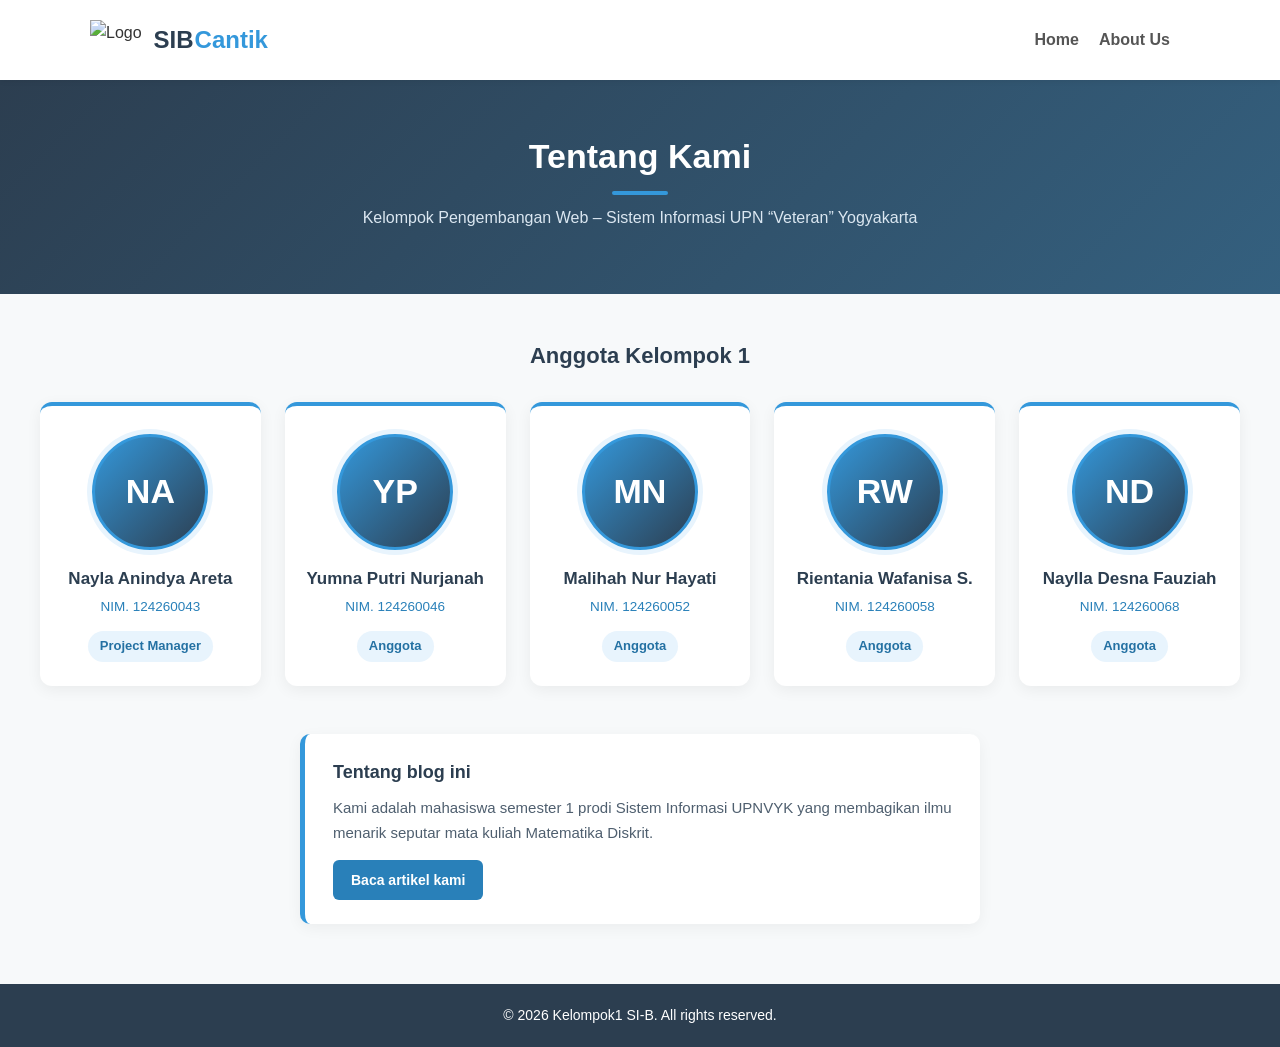
==== about.html @ 637a532d "Add files via upload" ====
<!DOCTYPE html>
<html lang="id">
<head>
    <meta charset="UTF-8">
    <meta name="viewport" content="width=device-width, initial-scale=1.0">
    <title>Tentang Kami | Kelompok 1 SI-B</title>
    <link rel="icon" type="image/png" href="img/logo_upn.png">
    <link rel="stylesheet" href="style.css">
    <!-- Tambahan tampilan khusus halaman About (dimuat setelah style.css) -->
    <link rel="stylesheet" href="about.css">
</head>
<body>
    <header>
        <div class="container navbar">
            <div class="logo-wrapper">
                <img src="img/logo_upn.png" alt="Logo" class="logo-img">
                <div class="logo">SIB<span>Cantik</span></div>
            </div>

            <nav>
                <ul>
                    <li><a href="index.html" class="active">Home</a></li>
                    <li><a href="about.html">About Us</a></li>
                </ul>
            </nav>
        </div>
    </header>

    <!-- Hero -->
    <section class="about-hero">
        <div class="about-hero-inner">
            <h1>Tentang Kami</h1>
            <p>Kelompok Pengembangan Web &ndash; Sistem Informasi UPN &ldquo;Veteran&rdquo; Yogyakarta</p>
        </div>
    </section>

    <!-- Tim -->
    <section class="about-section">
        <div class="about-container">
            <h2 class="team-heading">Anggota Kelompok 1</h2>

            <div class="team-grid">
                <!-- ANGGOTA 1 -->
                <div class="team-card">
                    <div class="member-img-box" data-initials="NA">
                        <img src="img/areta.jpeg" alt="Foto Nayla Anindya Areta" class="member-img" onerror="this.remove()">
                    </div>
                    <h3 class="member-name">Nayla Anindya Areta</h3>
                    <p class="member-nim">NIM. 124260043</p>
                    <p class="member-role">Project Manager</p>
                </div>

                <!-- ANGGOTA 2 -->
                <div class="team-card">
                    <div class="member-img-box" data-initials="YP">
                        <img src="img/yumna.jpg" alt="Foto Yumna Putri Nurjanah" class="member-img" onerror="this.remove()">
                    </div>
                    <h3 class="member-name">Yumna Putri Nurjanah</h3>
                    <p class="member-nim">NIM. 124260046</p>
                    <p class="member-role">Anggota</p>
                </div>

                <!-- ANGGOTA 3 -->
                <div class="team-card">
                    <div class="member-img-box" data-initials="MN">
                        <img src="img/malihah.jpeg" alt="Foto Malihah Nur Hayati" class="member-img" onerror="this.remove()">
                    </div>
                    <h3 class="member-name">Malihah Nur Hayati</h3>
                    <p class="member-nim">NIM. 124260052</p>
                    <p class="member-role">Anggota</p>
                </div>

                <!-- ANGGOTA 4 -->
                <div class="team-card">
                    <div class="member-img-box" data-initials="RW">
                        <img src="img/rien.jpg" alt="Foto Rientania Wafanisa S." class="member-img" onerror="this.remove()">
                    </div>
                    <h3 class="member-name">Rientania Wafanisa S.</h3>
                    <p class="member-nim">NIM. 124260058</p>
                    <p class="member-role">Anggota</p>
                </div>

                <!-- ANGGOTA 5 -->
                <div class="team-card">
                    <div class="member-img-box" data-initials="ND">
                        <img src="img/Nanay.jpeg" alt="Foto Naylla Desna Fauziah" class="member-img" onerror="this.remove()">
                    </div>
                    <h3 class="member-name">Naylla Desna Fauziah</h3>
                    <p class="member-nim">NIM. 124260068</p>
                    <p class="member-role">Anggota</p>
                </div>
            </div>

            <!-- Tentang proyek -->
            <div class="about-note">
                <h3>Tentang blog ini</h3>
                <p>Kami adalah mahasiswa semester 1 prodi Sistem Informasi UPNVYK yang membagikan ilmu menarik seputar mata kuliah Matematika Diskrit.</p>
                <a class="about-note-link" href="CekArtikel.html">Baca artikel kami</a>
            </div>
        </div>
    </section>

    <footer>
        <p>&copy; 2026 Kelompok1 SI-B. All rights reserved.</p>
    </footer>

</body>
</html>
---- style.css ----
/* --- Reset & Base Styles --- */
* {
    margin: 0;
    padding: 0;
    box-sizing: border-box;
}

body {
    font-family: 'Segoe UI', Tahoma, Geneva, Verdana, sans-serif;
    line-height: 1.6;
    color: #333;
    background-color: #f7f9fa;
}

.container {
    width: 90%;
    max-width: 1100px;
    margin: 0 auto;
}

a {
    text-decoration: none;
    color: #2c3e50;
    transition: color 0.3s;
}

a:hover {
    color: #3498db;
}

/* --- Header & Nav --- */
header {
    background: #ffffff;
    box-shadow: 0 2px 5px rgba(0,0,0,0.05);
    position: sticky;
    top: 0;
    z-index: 100;
}

.navbar {
    display: flex;
    justify-content: space-between;
    align-items: center;
    padding: 20px 0;
}

.logo-wrapper {
    display: flex;
    align-items: center;
    gap: 12px; /* 👈 ATUR JARAK DI SINI: ubah angkanya untuk menjauhkan/merapatkan */
}

.logo-img {
    height: 40px; /* Sesuaikan tinggi ini dengan ukuran navbar Anda */
    width: auto;  /* Biar lebar gambar proporsional otomatis */
    object-fit: contain;
}
.logo {
    font-size: 24px;
    font-weight: 700;
    color: #2c3e50;
    display: flex;
    align-items: left;
    gap: 1px; 
}

.logo span {
    color: #3498db;
}

nav ul {
    display: flex;
    list-style: none;
    margin-right: 20px;
}

nav ul li {
    margin-left: 20px;
}

nav ul li a {
    font-weight: 600;
    color: #555;
    padding: 5px 0;
}

/* nav ul li a.active, nav ul li a:hover {
    color: #3498db;
    border-bottom: 2px solid #3498db;
} */

/* --- Layout Main Grid --- */
.main-layout {
    display: grid;
    grid-template-columns: 2fr 1fr;
    gap: 30px;
    margin-top: 40px;
    margin-bottom: 40px;
}

/* --- Article Content --- */
.card {
    background: #fff;
    border-radius: 8px;
    overflow: hidden;
    padding: 20px;
    box-shadow: 0 4px 15px rgba(0,0,0,0.05);
}

.card-img {
    width: calc(100% + 40px); /* Melebarkan gambar melewati padding kiri-kanan kartu (20px + 20px) */
    margin-left: -20px;       /* Menarik gambar ke ujung kiri kartu */
    margin-right: -20px;      /* Menarik gambar ke ujung kanan kartu */
    margin-top: -20px;        /* Menarik gambar ke ujung atas kartu */
    
    height: 300px;            /* Mempertahankan tinggi gambar sesuai keinginan Anda */
    object-fit: cover;        /* Memastikan gambar proporsional dan tidak gepeng saat ditarik penuh */
    display: block;
}

.card-body {
    /* padding: 30px; */
    margin-top: 20px;
}

.category {
    display: inline-block;
    background: #e8f4fd;
    color: #3498db;
    padding: 4px 10px;
    border-radius: 4px;
    font-size: 12px;
    font-weight: bold;
    text-transform: uppercase;
    margin-bottom: 15px;
}

.article-title {
    font-size: 25px;
    margin-bottom: 10px;
    color: #2c3e50;
    line-height: 1.2;
    text-align: center;
}

.meta {
    font-size: 14px;
    color: #7f8c8d;
    margin-bottom: 20px;
    text-align: center;
}

.card-body p {
    margin-bottom: 15px;
    margin-left: 20px;
    margin-right: 20px;
    font-size: 15px;
    color: #4f5f6f;
    text-align: justify;
}

.card-body h4 {
    margin-bottom: 8px;
    margin-left: 20px;
    margin-right: 20px;
    font-size: 15px;
    color: #4f5f6f;
    text-align: justify;
}

blockquote {
    border-left: 4px solid #3498db;
    padding-left: 20px;
    margin: 20px 0;
    font-style: italic;
    color: #555;
    font-size: 18px;
}

/* Style Section About Us */
.about-section {
    padding: 60px 20px;
    background-color: #f9f9f9;
    font-family: 'Segoe UI', Tahoma, Geneva, Verdana, sans-serif;
}

.about-container {
    max-width: 1200px;
    margin: 0 auto;
    text-align: center;
}

.about-title {
    font-size: 32px;
    color: #333;
    margin-bottom: 10px;
    position: relative;
}

/* Garis bawah dekoratif pada judul */
.about-title::after {
    content: '';
    display: block;
    width: 50px;
    height: 4px;
    background-color: #0066cc; /* Sesuaikan dengan warna utama SisfoUPNYK */
    margin: 8px auto 0 auto;
    border-radius: 2px;
}

.about-subtitle {
    font-size: 16px;
    color: #666;
    margin-bottom: 50px;
}

/* Grid Layout untuk Kartu Anggota */
.team-grid {
    display: flex;
    flex-wrap: wrap;
    justify-content: center;
    gap: 30px;
}

/* Desain Kartu Nama */
.team-card {
    background: #ffffff;
    border-radius: 12px;
    box-shadow: 0 4px 15px rgba(0, 0, 0, 0.05);
    padding: 30px 20px;
    width: 220px;
    transition: transform 0.3s ease, box-shadow 0.3s ease;
    text-align: center;
}

/* Efek saat kursor diarahkan ke kartu */
.team-card:hover {
    transform: translateY(-8px);
    box-shadow: 0 8px 25px rgba(0, 0, 0, 0.1);
}

/* Bingkai Foto Bulat */
.member-img-box {
    width: 120px;
    height: 120px;
    border-radius: 50%;
    overflow: hidden;
    margin: 0 auto 20px auto;
    border: 3px solid #0066cc; /* Lingkaran warna senada navbar */
}

.member-img {
    width: 100%;
    height: 100%;
    object-fit: cover;
}

/* Typography di dalam kartu */
.member-name {
    font-size: 18px;
    color: #222;
    margin: 0 0 5px 0;
    font-weight: 600;
}

.member-nim {
    font-size: 14px;
    color: #0066cc;
    margin: 0 0 12px 0;
    font-weight: 500;
}

.member-role {
    font-size: 13px;
    color: #888;
    text-transform: uppercase;
    letter-spacing: 1px;
    margin: 0;
}

/* Responsif untuk layar HP kecil agar kartu otomatis turun rapi */
@media (max-width: 600px) {
    .team-card {
        width: 100%;
        max-width: 280px;
    }
}


/* --- Sidebar Widgets --- */
.sidebar {
    display: flex;
    flex-direction: column;
    gap: 30px;
}

.widget {
    background: #fff;
    padding: 25px;
    border-radius: 8px;
    box-shadow: 0 4px 15px rgba(0,0,0,0.05);
}

.widget h3 {
    font-size: 18px;
    margin-bottom: 15px;
    color: #2c3e50;
    border-bottom: 2px solid #f1f1f1;
    padding-bottom: 8px;
}

.widget p {
    font-size: 14px;
    color: #666;
}

.populer-list {
    list-style: none;
}

.populer-list li {
    margin-bottom: 15px;
    padding-bottom: 15px;
    border-bottom: 1px dashed #eee;
}

.populer-list li:last-child {
    margin-bottom: 0;
    padding-bottom: 0;
    border-bottom: none;
}

.populer-list a {
    display: block;
    font-weight: 600;
    font-size: 15px;
    line-height: 1.4;
    margin-bottom: 5px;
}

.populer-list span {
    font-size: 12px;
    color: #95a5a6;
}

/* --- Footer --- */
footer {
    background: #2c3e50;
    color: #fff;
    text-align: center;
    padding: 20px 0;
    font-size: 14px;
    margin-top: auto;
}

/* --- Responsive Media Query --- */
@media (max-width: 768px) {
    .navbar {
        flex-direction: column;
        gap: 20px;
    }

    nav ul li {
        margin: 0 15px;
        
    }

    .main-layout {
        grid-template-columns: 1fr;
    }
    
    .article-title {
        font-size: 24px;
    }
}
---- about.css ----
/* ==========================================================
   about-extra.css
   Dimuat SETELAH style.css; hanya memengaruhi about.html.
   Warna mengikuti tema: #2c3e50 (navy) dan #3498db (biru).
   ========================================================== */

/* ---------- Hero ---------- */
.about-hero {
    background: linear-gradient(135deg, #2c3e50 0%, #34607f 100%);
    color: #fff;
    text-align: center;
    padding: 56px 20px 64px;
}
.about-hero-inner { max-width: 760px; margin: 0 auto; }
.about-hero h1 {
    font-size: 34px;
    line-height: 1.2;
    margin-bottom: 10px;
    color: #fff;
}
.about-hero h1::after {
    content: '';
    display: block;
    width: 56px; height: 4px;
    margin: 14px auto 0;
    background: #3498db;
    border-radius: 2px;
}
.about-hero p {
    font-size: 16px;
    color: #dbe7f1;
    margin-top: 6px;
}

/* ---------- Section tim ---------- */
.about-section {
    padding: 0 20px 60px;
    background: #f7f9fa;
}
.about-container { max-width: 1200px; margin: 0 auto; text-align: center; }

.team-heading {
    font-size: 22px;
    color: #2c3e50;
    margin: 44px 0 28px;
}

/* Grid: 5 sejajar di layar lebar, lalu 3+2, 2+2+1, dan 1 kolom di HP.
   Baris terakhir selalu di tengah, jadi tidak ada kartu yang menggantung di kiri. */
.team-grid {
    display: flex;
    flex-wrap: wrap;
    justify-content: center;
    gap: 24px;
}

.team-card {
    width: calc((100% - 96px) / 5);
    min-width: 0;
    padding: 28px 14px 24px;
    background: #fff;
    border-radius: 12px;
    border-top: 4px solid #3498db;
    box-shadow: 0 4px 15px rgba(0, 0, 0, .06);
    overflow-wrap: anywhere;
}
.team-card:hover {
    transform: translateY(-6px);
    box-shadow: 0 10px 24px rgba(44, 62, 80, .14);
}

/* Foto bulat + inisial sebagai cadangan kalau foto gagal dimuat */
.member-img-box {
    position: relative;
    width: 116px; height: 116px;
    margin: 0 auto 18px;
    border: 3px solid #3498db;
    box-shadow: 0 0 0 5px #e8f4fd;
    background: linear-gradient(135deg, #3498db, #2c3e50);
}
.member-img-box::before {
    content: attr(data-initials);
    position: absolute; inset: 0;
    display: grid; place-items: center;
    color: #fff; font-size: 34px; font-weight: 700;
}
.member-img { position: relative; z-index: 1; }

.member-name {
    font-size: 17px;
    line-height: 1.3;
    color: #2c3e50;
    margin: 0 0 6px;
}
.member-nim {
    font-size: 13.5px;
    color: #2980b9;
    margin: 0 0 14px;
}
.member-role {
    display: inline-block;
    padding: 5px 12px;
    background: #e8f4fd;
    color: #2471a3;
    border-radius: 999px;
    font-size: 13px;
    font-weight: 600;
    letter-spacing: 0;
    text-transform: none;
}

/* ---------- Tentang blog ---------- */
.about-note {
    max-width: 680px;
    margin: 48px auto 0;
    padding: 24px 28px;
    background: #fff;
    border-radius: 10px;
    border-left: 5px solid #3498db;
    box-shadow: 0 4px 15px rgba(0, 0, 0, .05);
    text-align: left;
}
.about-note h3 { font-size: 18px; color: #2c3e50; margin-bottom: 8px; }
.about-note p { font-size: 15px; line-height: 1.7; color: #4f5f6f; }
.about-note-link {
    display: inline-block;
    margin-top: 14px;
    padding: 9px 18px;
    background: #2980b9;
    color: #fff;
    border-radius: 6px;
    font-size: 14px;
    font-weight: 600;
}
.about-note-link:hover { background: #2c3e50; color: #fff; }
.about-note-link:focus-visible { outline: 3px solid #93c5ee; outline-offset: 2px; }

/* ---------- Responsif ---------- */
@media (max-width: 1099px) {
    .team-card { width: calc((100% - 48px) / 3); }
}
@media (max-width: 699px) {
    .about-hero { padding: 40px 16px 48px; }
    .about-hero h1 { font-size: 28px; }
    .team-card { width: calc((100% - 24px) / 2); max-width: none; }
}
@media (max-width: 419px) {
    .team-card { width: 100%; max-width: 300px; }
    .about-note { padding: 20px; }
}
@media (prefers-reduced-motion: reduce) {
    .team-card { transition: none; }
    .team-card:hover { transform: none; }
}
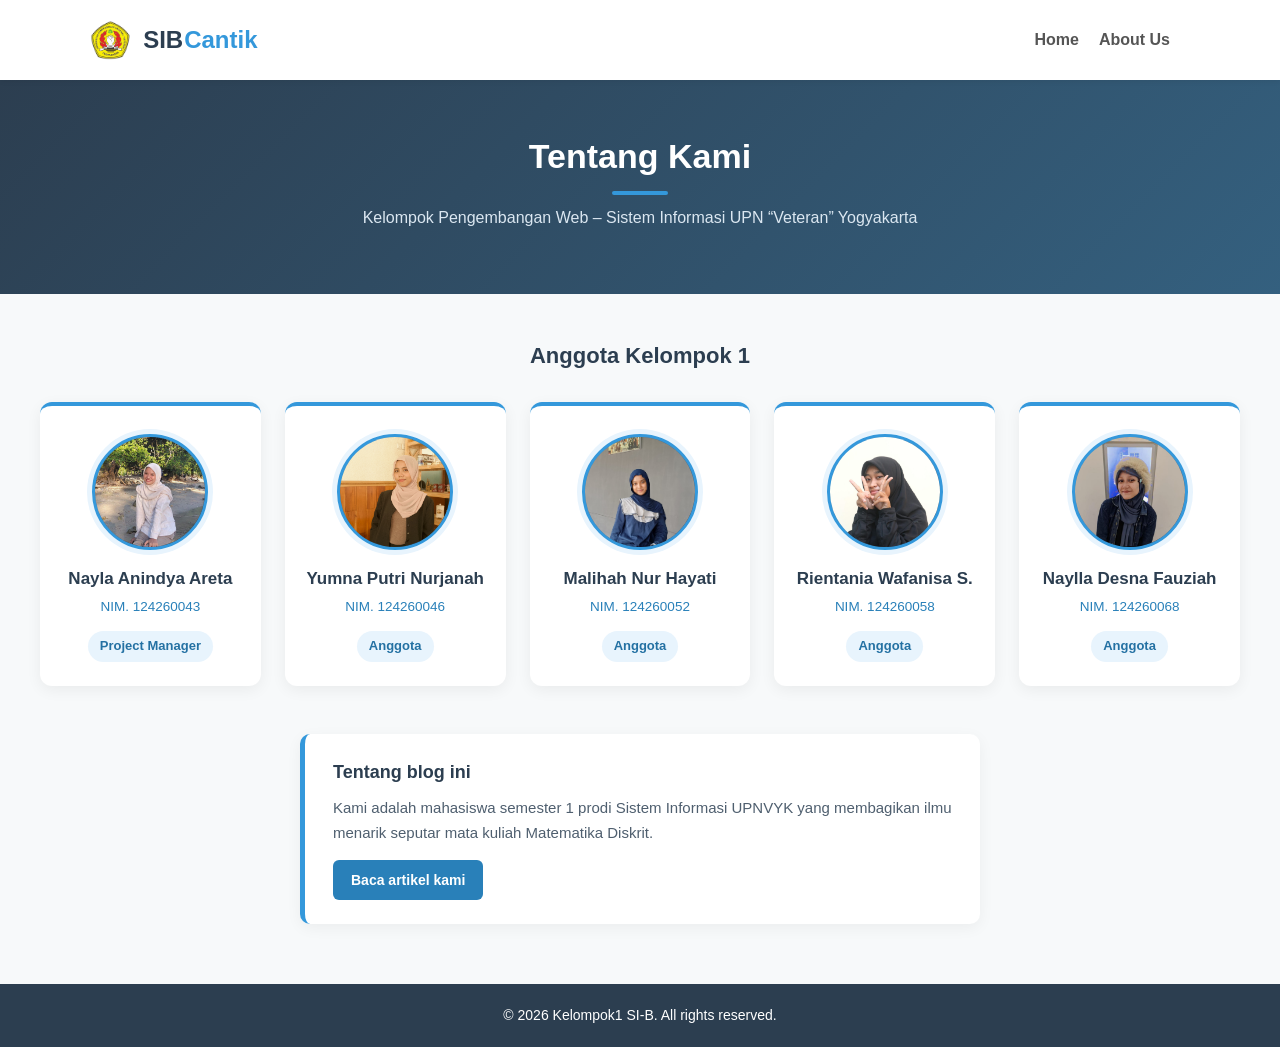
==== commit f379f5f4: "linking ke index.html" ====
--- a/about.html
+++ b/about.html
@@ -95,7 +95,7 @@
             <div class="about-note">
                 <h3>Tentang blog ini</h3>
                 <p>Kami adalah mahasiswa semester 1 prodi Sistem Informasi UPNVYK yang membagikan ilmu menarik seputar mata kuliah Matematika Diskrit.</p>
-                <a class="about-note-link" href="CekArtikel.html">Baca artikel kami</a>
+                <a class="about-note-link" href="index.html">Baca artikel kami</a>
             </div>
         </div>
     </section>
@@ -105,4 +105,4 @@
     </footer>
 
 </body>
-</html>+</html>
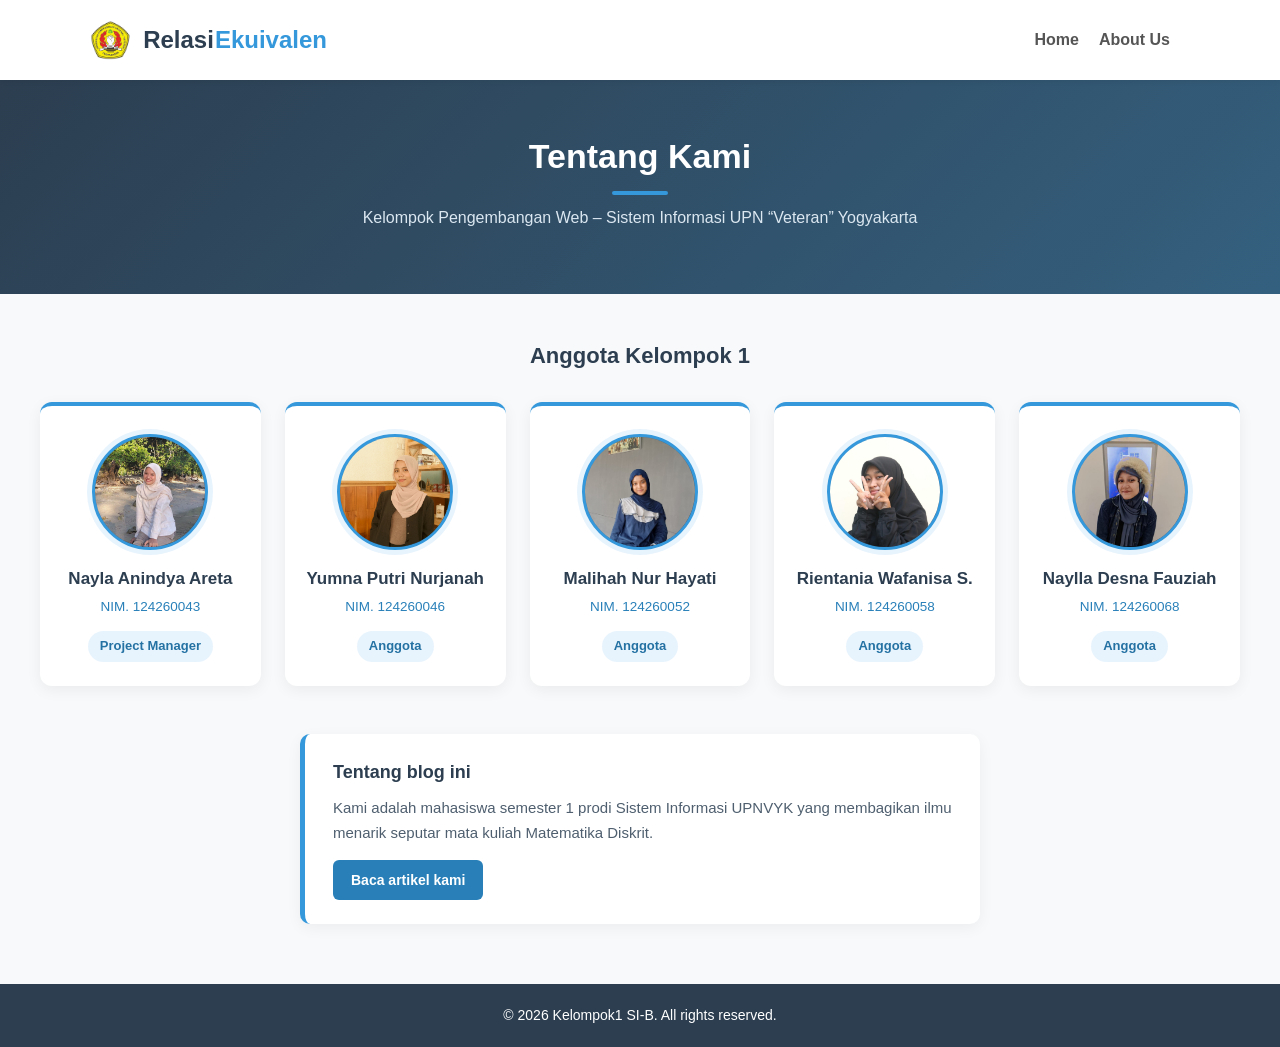
==== commit 65623d71: "ubah judul di about" ====
--- a/about.html
+++ b/about.html
@@ -14,7 +14,7 @@
         <div class="container navbar">
             <div class="logo-wrapper">
                 <img src="img/logo_upn.png" alt="Logo" class="logo-img">
-                <div class="logo">SIB<span>Cantik</span></div>
+                <div class="logo">Relasi <span>Ekuivalen</span></div>
             </div>
 
             <nav>
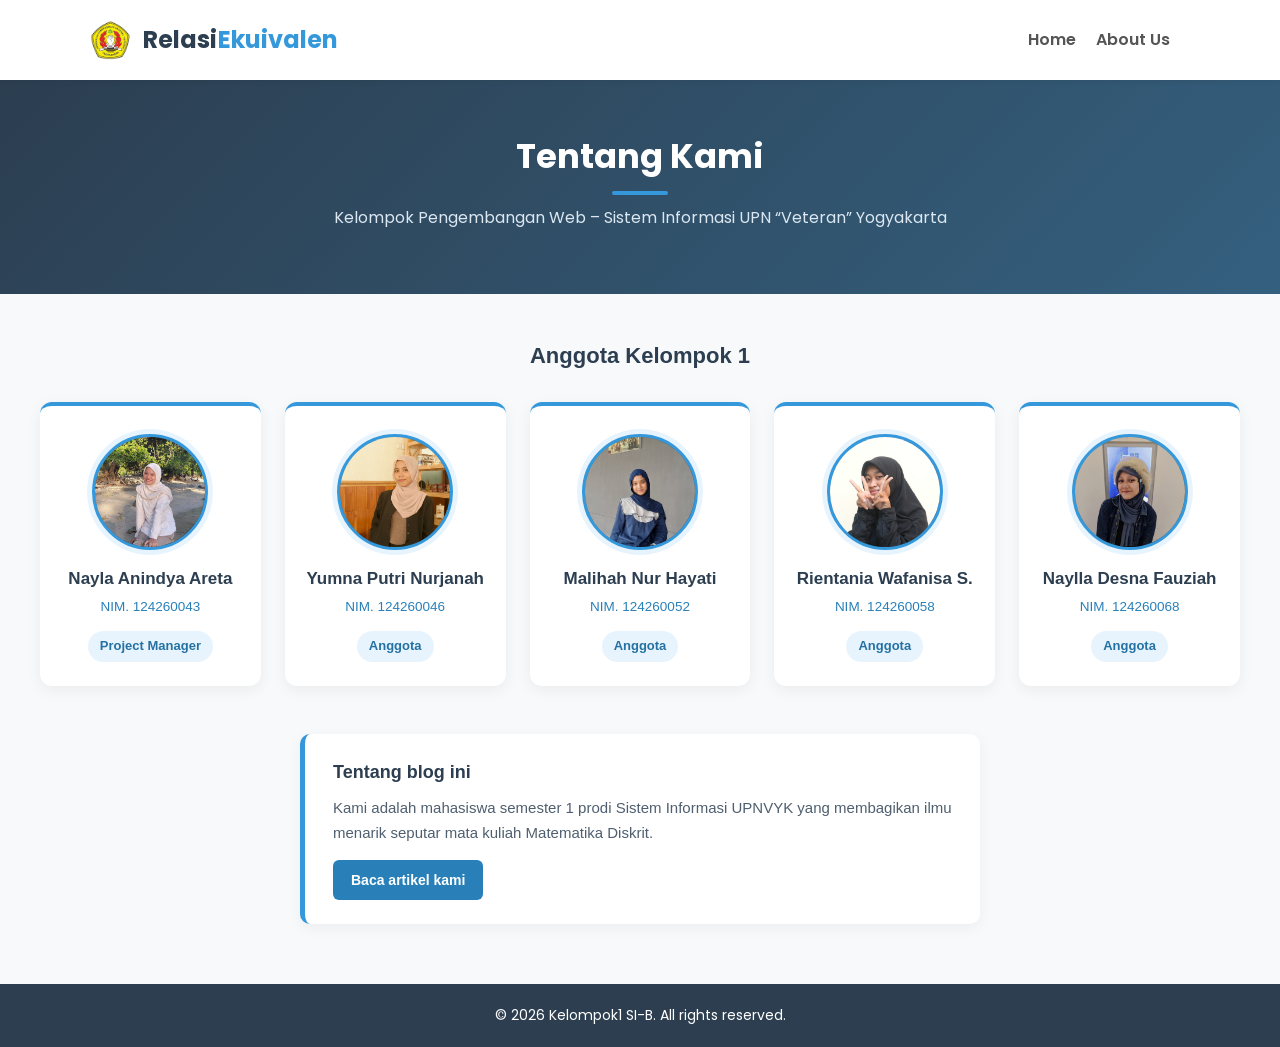
==== commit b3c6daac: "pasang link google font di about.html Added Google Fonts preconnect and stylesheet link." ====
--- a/about.html
+++ b/about.html
@@ -8,6 +8,11 @@
     <link rel="stylesheet" href="style.css">
     <!-- Tambahan tampilan khusus halaman About (dimuat setelah style.css) -->
     <link rel="stylesheet" href="about.css">
+
+    <link rel="preconnect" href="https://fonts.googleapis.com">
+    <link rel="preconnect" href="https://fonts.gstatic.com" crossorigin>
+    <link href="https://fonts.googleapis.com/css2?family=Poppins:wght@400;500;600;700&display=swap" rel="stylesheet">
+
 </head>
 <body>
     <header>
--- a/style.css
+++ b/style.css
@@ -6,7 +6,7 @@
 }
 
 body {
-    font-family: 'Segoe UI', Tahoma, Geneva, Verdana, sans-serif;
+    font-family: 'Poppins', 'Segoe UI', Tahoma, Geneva, Verdana, sans-serif;
     line-height: 1.6;
     color: #333;
     background-color: #f7f9fa;
